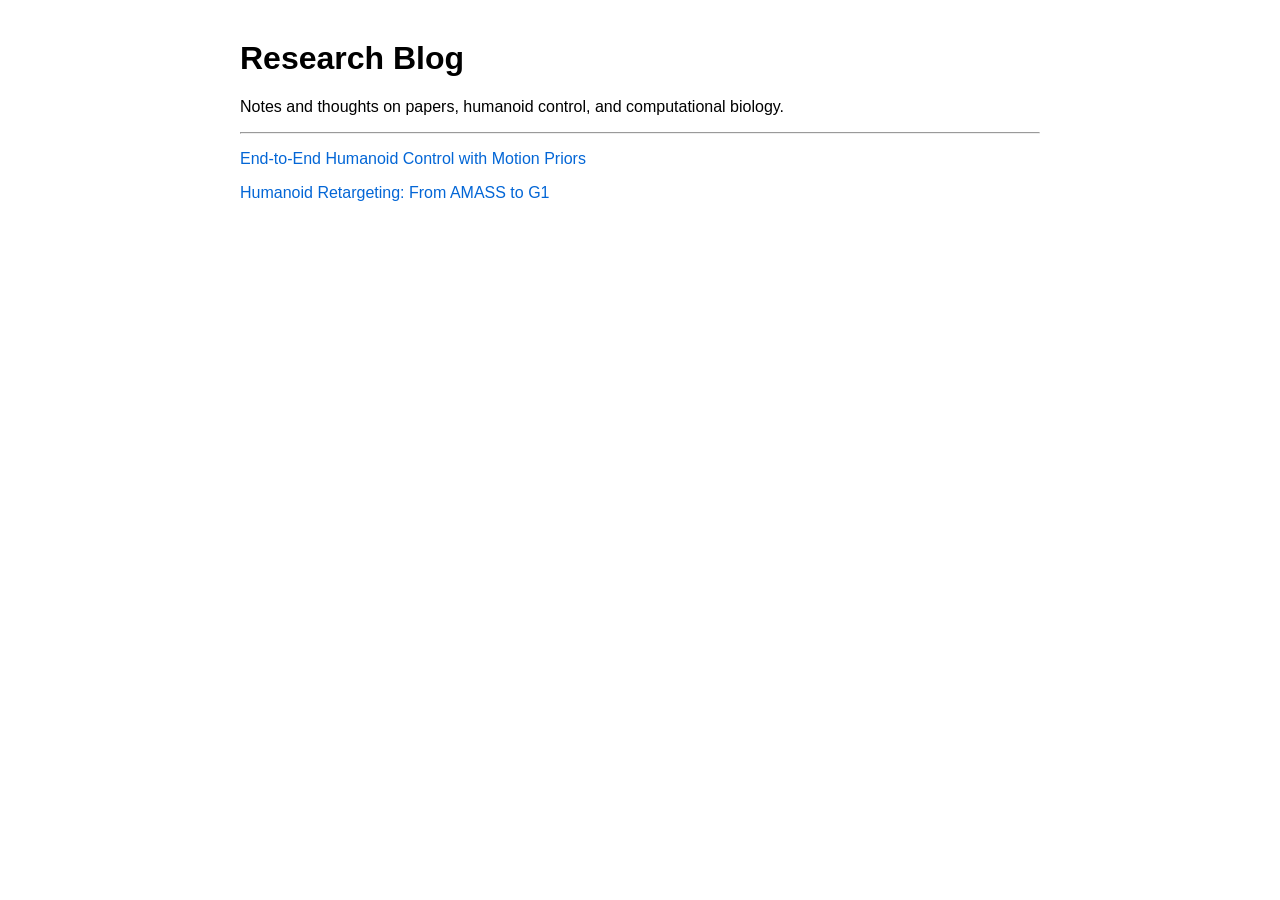
==== blog/index.html @ ba3d8e01 "Create index.html" ====
<!DOCTYPE html>
<html lang="en">
<head>
  <meta charset="UTF-8">
  <title>Blog | Jinha Choi</title>
  <link rel="stylesheet" href="../css/style.css">
  <style>
    body { font-family: sans-serif; max-width: 800px; margin: 40px auto; }
    h1 { font-size: 2rem; }
    .post-list a { text-decoration: none; color: #0366d6; }
  </style>
</head>
<body>
  <h1>Research Blog</h1>
  <p>Notes and thoughts on papers, humanoid control, and computational biology.</p>

  <hr>
  <div class="post-list">
    <p><a href="2025-10-26-motion-priors.html">End-to-End Humanoid Control with Motion Priors</a></p>
    <p><a href="2025-10-27-humanoid-retargeting.html">Humanoid Retargeting: From AMASS to G1</a></p>
  </div>
</body>
</html>
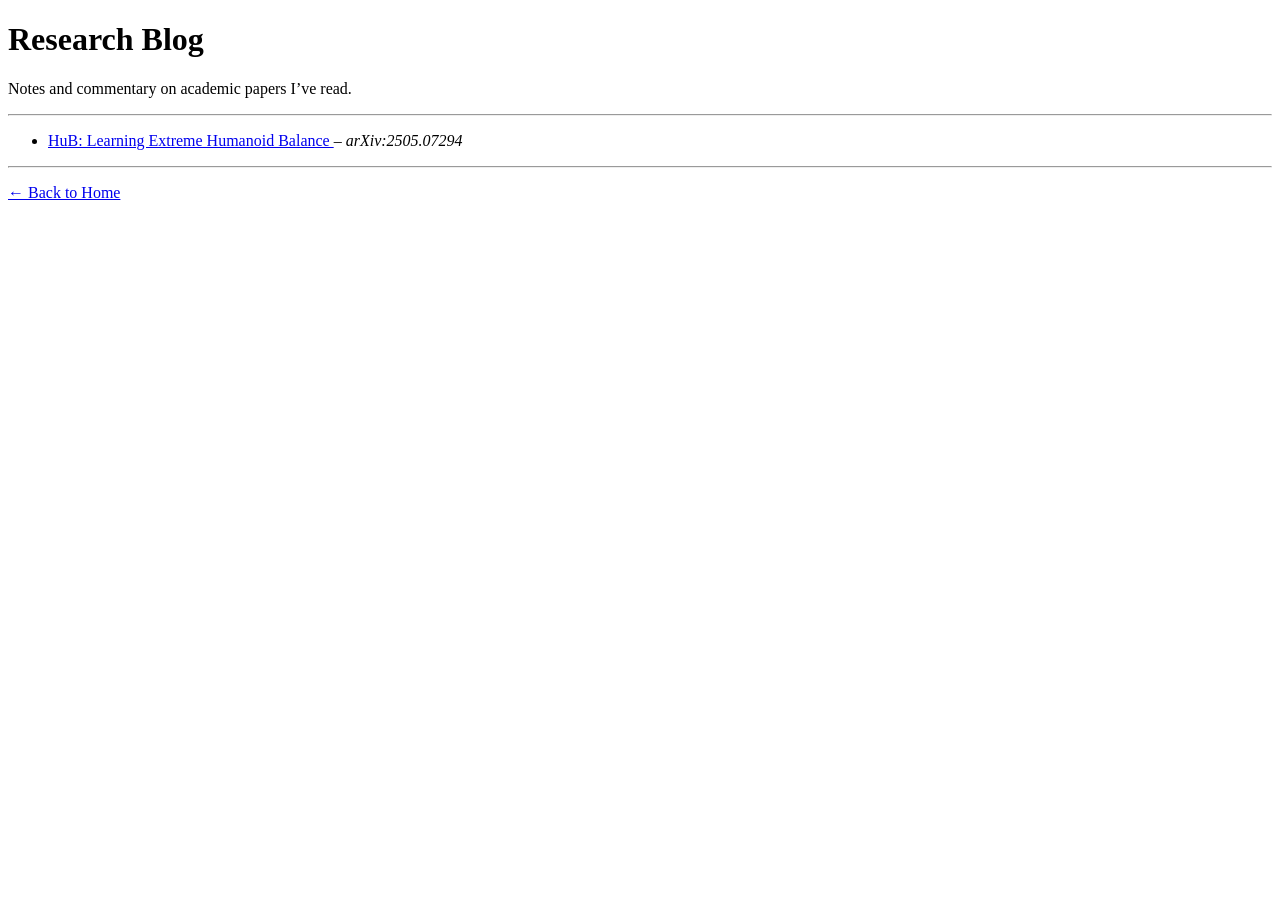
==== commit 7c6c035f: "Blog post format added" ====
--- a/blog/index.html
+++ b/blog/index.html
@@ -2,22 +2,24 @@
 <html lang="en">
 <head>
   <meta charset="UTF-8">
-  <title>Blog | Jinha Choi</title>
-  <link rel="stylesheet" href="../css/style.css">
-  <style>
-    body { font-family: sans-serif; max-width: 800px; margin: 40px auto; }
-    h1 { font-size: 2rem; }
-    .post-list a { text-decoration: none; color: #0366d6; }
-  </style>
+  <meta name="viewport" content="width=device-width, initial-scale=1.0">
+  <title>Research Blog | Jinha Choi</title>
+  <link rel="stylesheet" href="../css/blog.css">
 </head>
 <body>
   <h1>Research Blog</h1>
-  <p>Notes and thoughts on papers, humanoid control, and computational biology.</p>
+  <p>Notes and commentary on academic papers I’ve read.</p>
+  <hr>
+
+  <ul class="post-list">
+    <li>
+      <a href="HuB: Learning Extreme Humanoid Balance.html">
+        HuB: Learning Extreme Humanoid Balance
+      </a> – <em>arXiv:2505.07294</em>
+    </li>
+  </ul>
 
   <hr>
-  <div class="post-list">
-    <p><a href="2025-10-26-motion-priors.html">End-to-End Humanoid Control with Motion Priors</a></p>
-    <p><a href="2025-10-27-humanoid-retargeting.html">Humanoid Retargeting: From AMASS to G1</a></p>
-  </div>
+  <p><a href="../index.html">← Back to Home</a></p>
 </body>
 </html>
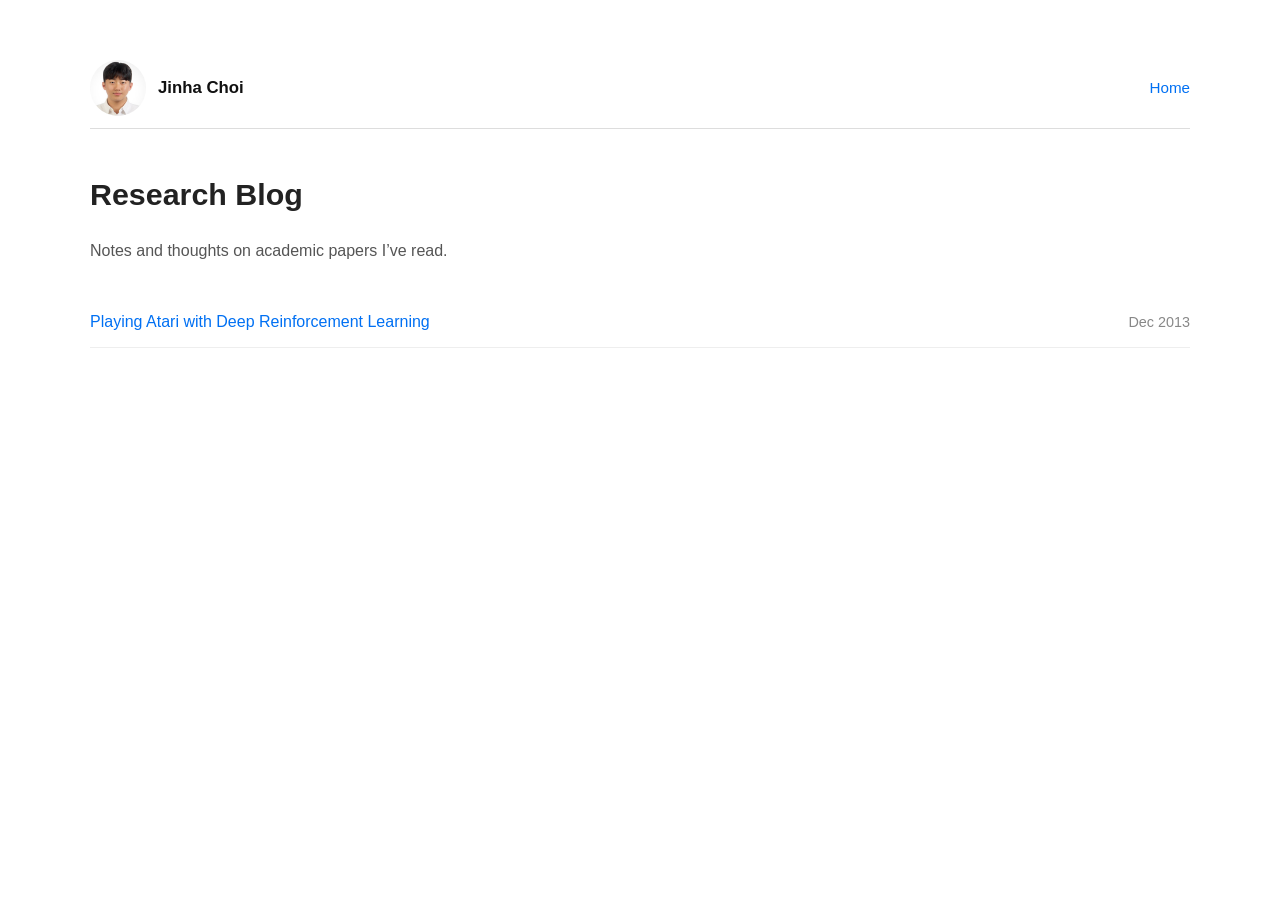
==== commit e92f1ca0: "Blog post done" ====
--- a/blog/index.html
+++ b/blog/index.html
@@ -1,25 +1,32 @@
 <!DOCTYPE html>
 <html lang="en">
 <head>
-  <meta charset="UTF-8">
-  <meta name="viewport" content="width=device-width, initial-scale=1.0">
-  <title>Research Blog | Jinha Choi</title>
-  <link rel="stylesheet" href="../css/blog.css">
+    <meta charset="UTF-8">
+    <meta name="viewport" content="width=device-width, initial-scale=1.0">
+    <title>Research Blog | Jinha Choi</title>
+    <link rel="stylesheet" href="index.css">
 </head>
+
 <body>
-  <h1>Research Blog</h1>
-  <p>Notes and commentary on academic papers I’ve read.</p>
-  <hr>
+    <div class="header">
+        <div class="profile">
+            <img src="../assets/jinha.jpg" alt="Jinha Choi">
+            <div class="profile-name">Jinha Choi</div>
+        </div>
+        <a class="home-link" href="../index.html">Home</a>
+    </div>
 
-  <ul class="post-list">
-    <li>
-      <a href="HuB: Learning Extreme Humanoid Balance.html">
-        HuB: Learning Extreme Humanoid Balance
-      </a> – <em>arXiv:2505.07294</em>
-    </li>
-  </ul>
+    <h1>Research Blog</h1>
+    <p class="intro">Notes and thoughts on academic papers I’ve read.</p>
 
-  <hr>
-  <p><a href="../index.html">← Back to Home</a></p>
+    <ul class="post-list">
+        <li>
+            <a href="playing-atari-with-deep-reinforcement-learning.html">
+                Playing Atari with Deep Reinforcement Learning
+            </a>
+            <span class="date">Dec 2013</span>
+        </li>
+        <!-- Add more posts here -->
+    </ul>
 </body>
 </html>
--- a/blog/index.css
+++ b/blog/index.css
@@ -0,0 +1,98 @@
+/* ===== GLOBAL LAYOUT ===== */
+body {
+    font-family: -apple-system, BlinkMacSystemFont, "Segoe UI", Roboto, sans-serif;
+    max-width: 1100px;
+    margin: 60px auto;
+    line-height: 1.7;
+    color: #222;
+    padding: 0 20px;
+}
+
+/* ===== HEADER ===== */
+.header {
+    display: flex;
+    align-items: center;
+    justify-content: space-between;
+    margin-bottom: 40px;
+    border-bottom: 1px solid #ddd;
+    padding-bottom: 12px;
+}
+
+.profile {
+    display: flex;
+    align-items: center;
+    gap: 12px;
+}
+
+.profile img {
+    width: 56px;
+    height: 56px;
+    border-radius: 50%;
+    object-fit: cover;
+}
+
+.profile-name {
+    font-weight: 600;
+    font-size: 1.05em;
+    color: #111;
+}
+
+.home-link {
+    font-size: 0.95em;
+    color: #0070f3;
+    text-decoration: none;
+    transition: color 0.2s ease;
+}
+
+.home-link:hover {
+    text-decoration: underline;
+    color: #0056b3;
+}
+
+/* ===== MAIN CONTENT ===== */
+h1 {
+    font-size: 1.9em;
+    font-weight: 600;
+    margin-bottom: 0.3em;
+}
+
+.intro {
+    color: #555;
+    font-size: 1em;
+    margin-bottom: 2em;
+}
+
+/* ===== POST LIST ===== */
+.post-list {
+    list-style: none;
+    padding: 0;
+    margin: 0;
+}
+
+.post-list li {
+    display: flex;
+    justify-content: space-between;
+    align-items: baseline;
+    padding: 12px 0;
+    border-bottom: 1px solid #eee;
+    transition: background 0.2s ease;
+}
+
+.post-list li:hover {
+    background: #fafafa;
+}
+
+.post-list a {
+    color: #0070f3;
+    font-weight: 500;
+    text-decoration: none;
+}
+
+.post-list a:hover {
+    text-decoration: underline;
+}
+
+.date {
+    color: #888;
+    font-size: 0.9em;
+}
